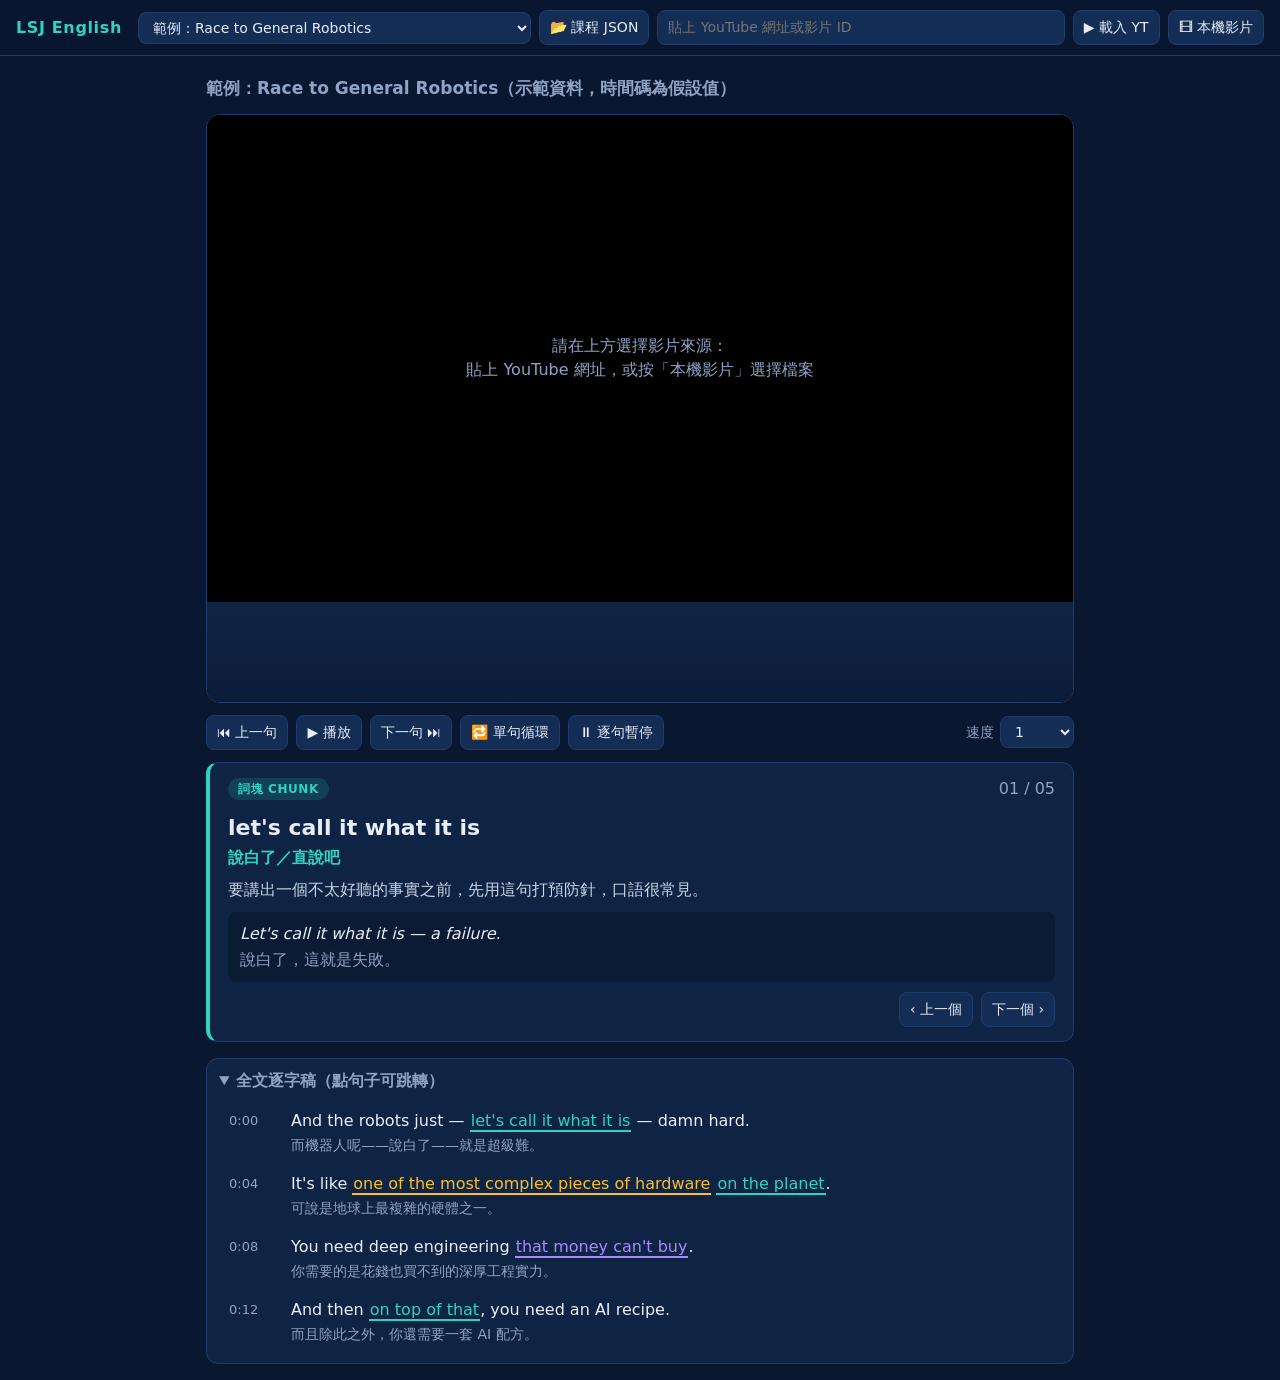
==== index.html @ 0e20a4f8 "更新 2026-10-24 13:58" ====
<!doctype html>
<html lang="zh-Hant">
<head>
<meta charset="utf-8">
<meta name="viewport" content="width=device-width,initial-scale=1">
<title>LSJ English Learn</title>
<link rel="stylesheet" href="style.css">
</head>
<body>
<header class="topbar">
  <div class="brand">LSJ English</div>
  <div class="source-bar">
    <select id="lessonSelect" title="課程"></select>
    <button id="openLessonBtn" title="開啟課程 JSON 檔">📂 課程 JSON</button>
    <input type="file" id="lessonFile" accept=".json,application/json" hidden>
    <input id="ytInput" placeholder="貼上 YouTube 網址或影片 ID">
    <button id="ytLoadBtn">▶ 載入 YT</button>
    <button id="localBtn">🎞 本機影片</button>
    <input type="file" id="localFile" accept="video/*,audio/*" hidden>
  </div>
</header>

<main>
  <h1 id="lessonTitle">尚未載入課程</h1>

  <section class="stage">
    <div class="video-box">
      <div id="ytWrap" class="yt-wrap" hidden></div>
      <video id="localVideo" playsinline controls hidden></video>
      <div id="placeholder" class="placeholder">請在上方選擇影片來源：<br>貼上 YouTube 網址，或按「本機影片」選擇檔案</div>
    </div>
    <div class="subtitle">
      <p id="subEn" class="en"></p>
      <p id="subZh" class="zh"></p>
    </div>
  </section>

  <section class="controls">
    <button id="prevLineBtn" title="上一句（←）">⏮ 上一句</button>
    <button id="playBtn" title="播放／暫停（空白鍵）">▶ 播放</button>
    <button id="nextLineBtn" title="下一句（→）">下一句 ⏭</button>
    <button id="loopBtn" class="toggle" title="單句循環（R）">🔁 單句循環</button>
    <button id="autoPauseBtn" class="toggle" title="每句播完自動暫停（P）">⏸ 逐句暫停</button>
    <label class="rate">速度
      <select id="rateSelect">
        <option>0.5</option><option>0.75</option><option selected>1</option><option>1.25</option><option>1.5</option>
      </select>
    </label>
  </section>

  <section id="card" class="card" hidden>
    <div class="card-head">
      <span id="cardTag" class="tag"></span>
      <span id="cardCounter" class="counter"></span>
    </div>
    <h2 id="cardTitle"></h2>
    <p id="cardMeaning" class="meaning"></p>
    <p id="cardExplain" class="explain"></p>
    <div id="cardExample" class="example">
      <p id="cardExEn" class="ex-en"></p>
      <p id="cardExZh" class="ex-zh"></p>
    </div>
    <div class="card-nav">
      <button id="prevNoteBtn" title="上一個重點">‹ 上一個</button>
      <button id="nextNoteBtn" title="下一個重點">下一個 ›</button>
    </div>
  </section>

  <details class="transcript" open>
    <summary>全文逐字稿（點句子可跳轉）</summary>
    <ol id="lineList"></ol>
  </details>
</main>

<div id="toast" class="toast" hidden></div>
<script src="app.js"></script>
</body>
</html>
---- style.css ----
:root {
  --bg: #0a1730;
  --panel: #0f2445;
  --panel2: #132d55;
  --line: #1f3d6b;
  --text: #e8eef8;
  --muted: #8fa3c4;
  --accent: #2dd4bf;
  --accent-soft: rgba(45, 212, 191, .15);
  --amber: #fbbf24;
  --amber-soft: rgba(251, 191, 36, .15);
  --violet: #a78bfa;
  --violet-soft: rgba(167, 139, 250, .15);
  --blue: #60a5fa;
  --blue-soft: rgba(96, 165, 250, .15);
}

* { box-sizing: border-box; }
[hidden] { display: none !important; }

body {
  margin: 0;
  background: var(--bg);
  color: var(--text);
  font-family: "Segoe UI", "Microsoft JhengHei", "PingFang TC", system-ui, sans-serif;
  line-height: 1.5;
}

.topbar {
  position: sticky; top: 0; z-index: 5;
  display: flex; flex-wrap: wrap; gap: 8px 16px; align-items: center;
  padding: 10px 16px;
  background: rgba(10, 23, 48, .94);
  backdrop-filter: blur(6px);
  border-bottom: 1px solid var(--line);
}
.brand { font-weight: 700; letter-spacing: .04em; color: var(--accent); }
.source-bar { display: flex; flex-wrap: wrap; gap: 8px; align-items: center; flex: 1; }

input, select, button {
  font: inherit; font-size: 14px; color: var(--text);
  background: var(--panel2);
  border: 1px solid var(--line); border-radius: 8px;
  padding: 6px 10px;
}
button { cursor: pointer; }
button:hover { border-color: var(--accent); }
button.toggle.on { background: var(--accent-soft); border-color: var(--accent); color: var(--accent); }
#ytInput { flex: 1; min-width: 180px; }

main { max-width: 900px; margin: 0 auto; padding: 16px; }
h1 { font-size: 17px; margin: 4px 0 12px; color: var(--muted); font-weight: 600; }

.stage { border-radius: 14px; overflow: hidden; background: #000; border: 1px solid var(--line); }
.video-box { position: relative; aspect-ratio: 16 / 9; background: #000; }
.video-box > * { position: absolute; inset: 0; width: 100%; height: 100%; }
.yt-wrap iframe { width: 100%; height: 100%; border: 0; display: block; }
.placeholder {
  display: flex; align-items: center; justify-content: center;
  color: var(--muted); text-align: center; padding: 16px;
}

.subtitle {
  background: linear-gradient(180deg, #0f2445, #0c1d3a);
  padding: 14px 18px 16px; text-align: center; min-height: 100px;
}
.subtitle .en { font-size: 21px; font-weight: 600; margin: 0 0 6px; }
.subtitle .zh { font-size: 17px; margin: 0; color: #cfd9ea; }

mark.hl {
  background: none; color: var(--accent);
  border-bottom: 2px solid currentColor;
  cursor: pointer; padding: 0 1px;
}
mark.hl-pattern { color: var(--amber); }
mark.hl-grammar { color: var(--violet); }
mark.hl-word { color: var(--blue); }

.controls { display: flex; flex-wrap: wrap; gap: 8px; align-items: center; margin: 12px 0; }
.rate { color: var(--muted); font-size: 14px; display: flex; gap: 6px; align-items: center; margin-left: auto; }

.card {
  --c: var(--accent); --c-soft: var(--accent-soft);
  background: var(--panel);
  border: 1px solid var(--line); border-left: 4px solid var(--c);
  border-radius: 12px; padding: 14px 18px; margin-bottom: 16px;
}
.card.pattern { --c: var(--amber); --c-soft: var(--amber-soft); }
.card.grammar { --c: var(--violet); --c-soft: var(--violet-soft); }
.card.word { --c: var(--blue); --c-soft: var(--blue-soft); }
.card.flash { animation: flash .5s ease; }
@keyframes flash { from { background: var(--c-soft); } to { background: var(--panel); } }

.card-head { display: flex; justify-content: space-between; align-items: center; }
.tag {
  font-size: 12px; font-weight: 700; letter-spacing: .05em;
  padding: 2px 10px; border-radius: 999px;
  background: var(--c-soft); color: var(--c);
}
.counter { color: var(--muted); font-variant-numeric: tabular-nums; }
.card h2 { font-size: 22px; margin: 10px 0 2px; }
.meaning { color: var(--c); margin: 0 0 8px; font-weight: 600; }
.explain { margin: 0 0 10px; color: #c9d4e6; }
.example { background: rgba(0, 0, 0, .25); border-radius: 8px; padding: 10px 12px; }
.example p { margin: 0; }
.ex-en { font-style: italic; }
.ex-zh { margin-top: 2px !important; color: var(--muted); }
.card-nav { display: flex; justify-content: flex-end; gap: 8px; margin-top: 10px; }

.transcript { background: var(--panel); border: 1px solid var(--line); border-radius: 12px; padding: 10px 12px; }
.transcript summary { cursor: pointer; color: var(--muted); font-weight: 600; }
#lineList { list-style: none; margin: 8px 0 0; padding: 0; max-height: 340px; overflow: auto; position: relative; }
#lineList li {
  display: grid; grid-template-columns: 52px 1fr; gap: 2px 10px;
  padding: 8px 10px; border-radius: 8px; cursor: pointer;
}
#lineList li:hover { background: rgba(255, 255, 255, .04); }
#lineList li.active { background: var(--accent-soft); }
#lineList .time { color: var(--muted); font-size: 13px; font-variant-numeric: tabular-nums; grid-row: span 2; padding-top: 2px; }
#lineList .zh { color: var(--muted); font-size: 14px; }

.toast {
  position: fixed; left: 50%; bottom: 24px; transform: translateX(-50%);
  background: #1e3a66; border: 1px solid var(--line); color: var(--text);
  padding: 10px 16px; border-radius: 10px; max-width: calc(100% - 32px);
  box-shadow: 0 6px 24px rgba(0, 0, 0, .4); z-index: 10;
}

@media (max-width: 600px) {
  .subtitle .en { font-size: 17px; }
  .subtitle .zh { font-size: 15px; }
  .card h2 { font-size: 19px; }
  .rate { margin-left: 0; }
}
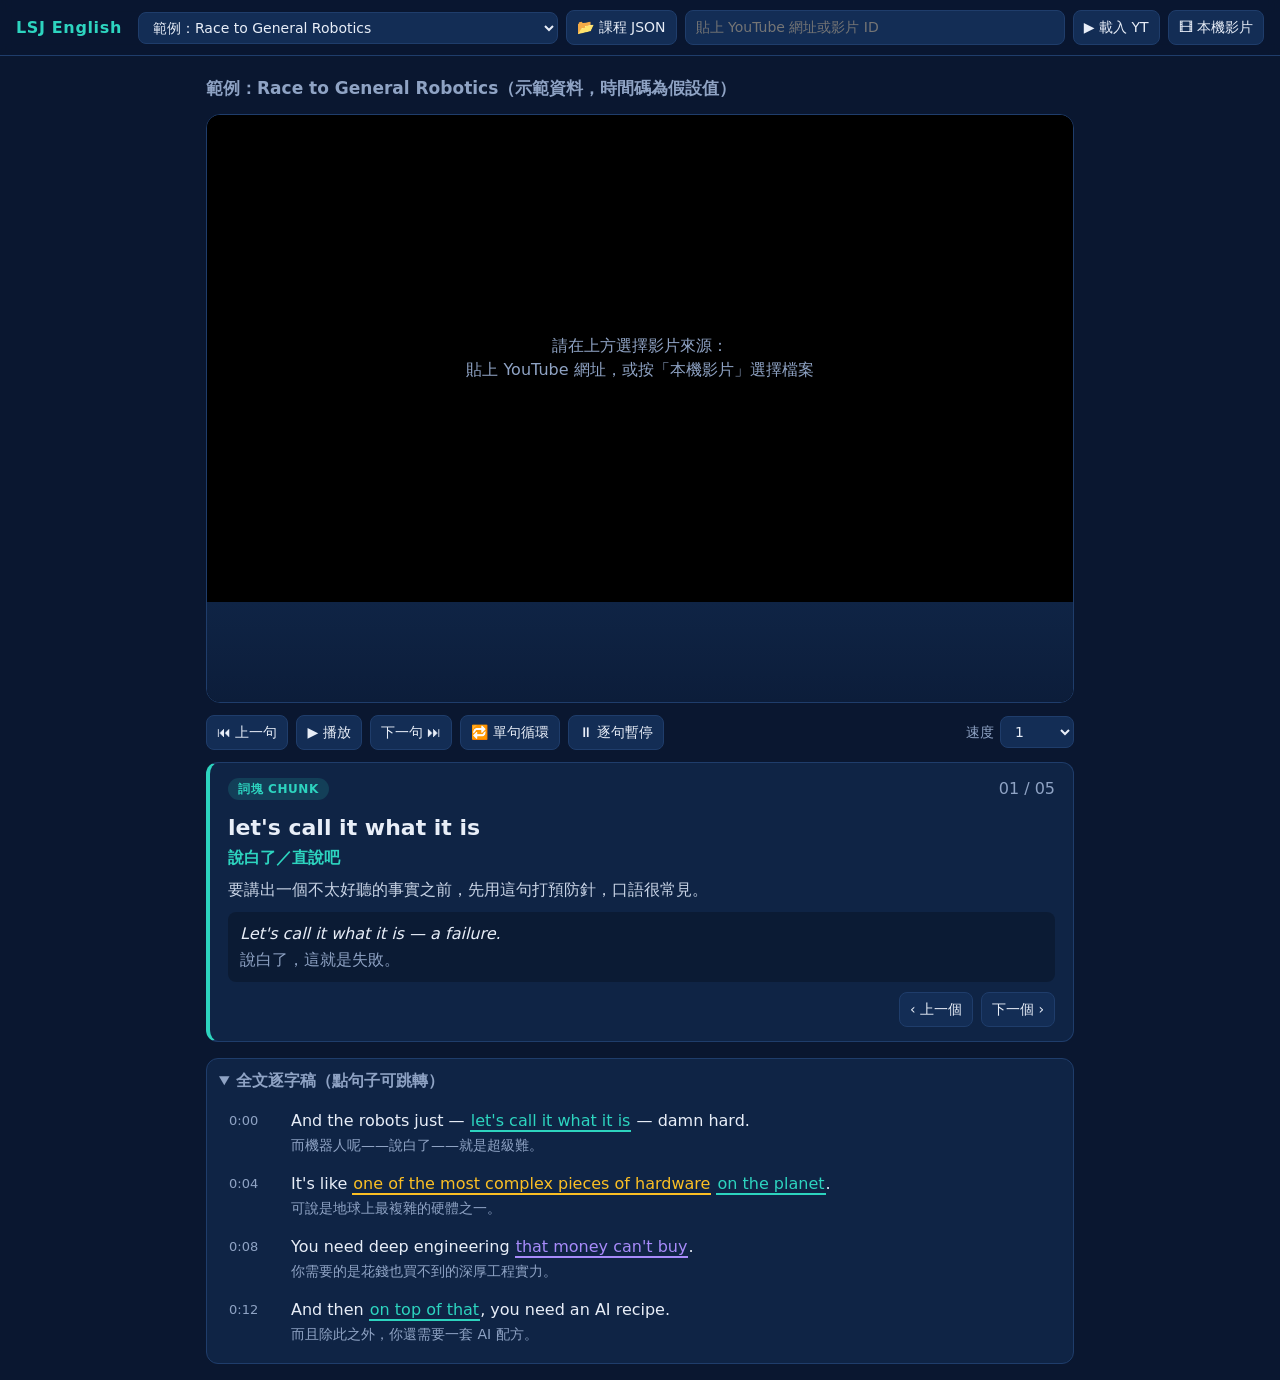
==== commit b417d1c4: "更新 2026-10-24 16:10" ====
--- a/index.html
+++ b/index.html
@@ -14,7 +14,11 @@
     <button id="openLessonBtn" title="開啟課程 JSON 檔">📂 課程 JSON</button>
     <input type="file" id="lessonFile" accept=".json,application/json" hidden>
     <input id="ytInput" placeholder="貼上 YouTube 網址或影片 ID">
-    <button id="ytLoadBtn">▶ 載入 YT</button>
+    <button id="ytLoadBtn" title="只播放影片，不會產生字幕">▶ 載入 YT</button>
+    <button id="makeBtn" class="make-btn" title="抓這支影片的字幕，做成新課程（只有本機版才有）" hidden>🛠 製作課程</button>
+    <label id="cardsOpt" class="cards-opt" title="需要 Anthropic API 金鑰，會花費 API 費用" hidden>
+      <input type="checkbox" id="cardsCheck"> 同時用 Claude 做卡片
+    </label>
     <button id="localBtn">🎞 本機影片</button>
     <input type="file" id="localFile" accept="video/*,audio/*" hidden>
   </div>
--- a/style.css
+++ b/style.css
@@ -35,7 +35,9 @@
   border-bottom: 1px solid var(--line);
 }
 .brand { font-weight: 700; letter-spacing: .04em; color: var(--accent); }
-.source-bar { display: flex; flex-wrap: wrap; gap: 8px; align-items: center; flex: 1; }
+.source-bar { display: flex; flex-wrap: wrap; gap: 8px; align-items: center; flex: 1; min-width: 0; }
+.source-bar > * { max-width: 100%; }
+#lessonSelect { flex: 1 1 220px; min-width: 0; text-overflow: ellipsis; }
 
 input, select, button {
   font: inherit; font-size: 14px; color: var(--text);
@@ -46,7 +48,10 @@
 button { cursor: pointer; }
 button:hover { border-color: var(--accent); }
 button.toggle.on { background: var(--accent-soft); border-color: var(--accent); color: var(--accent); }
-#ytInput { flex: 1; min-width: 180px; }
+#ytInput { flex: 1 1 180px; min-width: 0; }
+.make-btn { background: var(--accent); color: #062a26; border-color: var(--accent); font-weight: 700; }
+.make-btn:disabled { opacity: .6; cursor: wait; }
+.cards-opt { display: flex; gap: 4px; align-items: center; color: var(--muted); font-size: 14px; cursor: pointer; }
 
 main { max-width: 900px; margin: 0 auto; padding: 16px; }
 h1 { font-size: 17px; margin: 4px 0 12px; color: var(--muted); font-weight: 600; }
@@ -127,6 +132,7 @@
 }
 
 @media (max-width: 600px) {
+  .source-bar { flex-basis: 100%; }
   .subtitle .en { font-size: 17px; }
   .subtitle .zh { font-size: 15px; }
   .card h2 { font-size: 19px; }
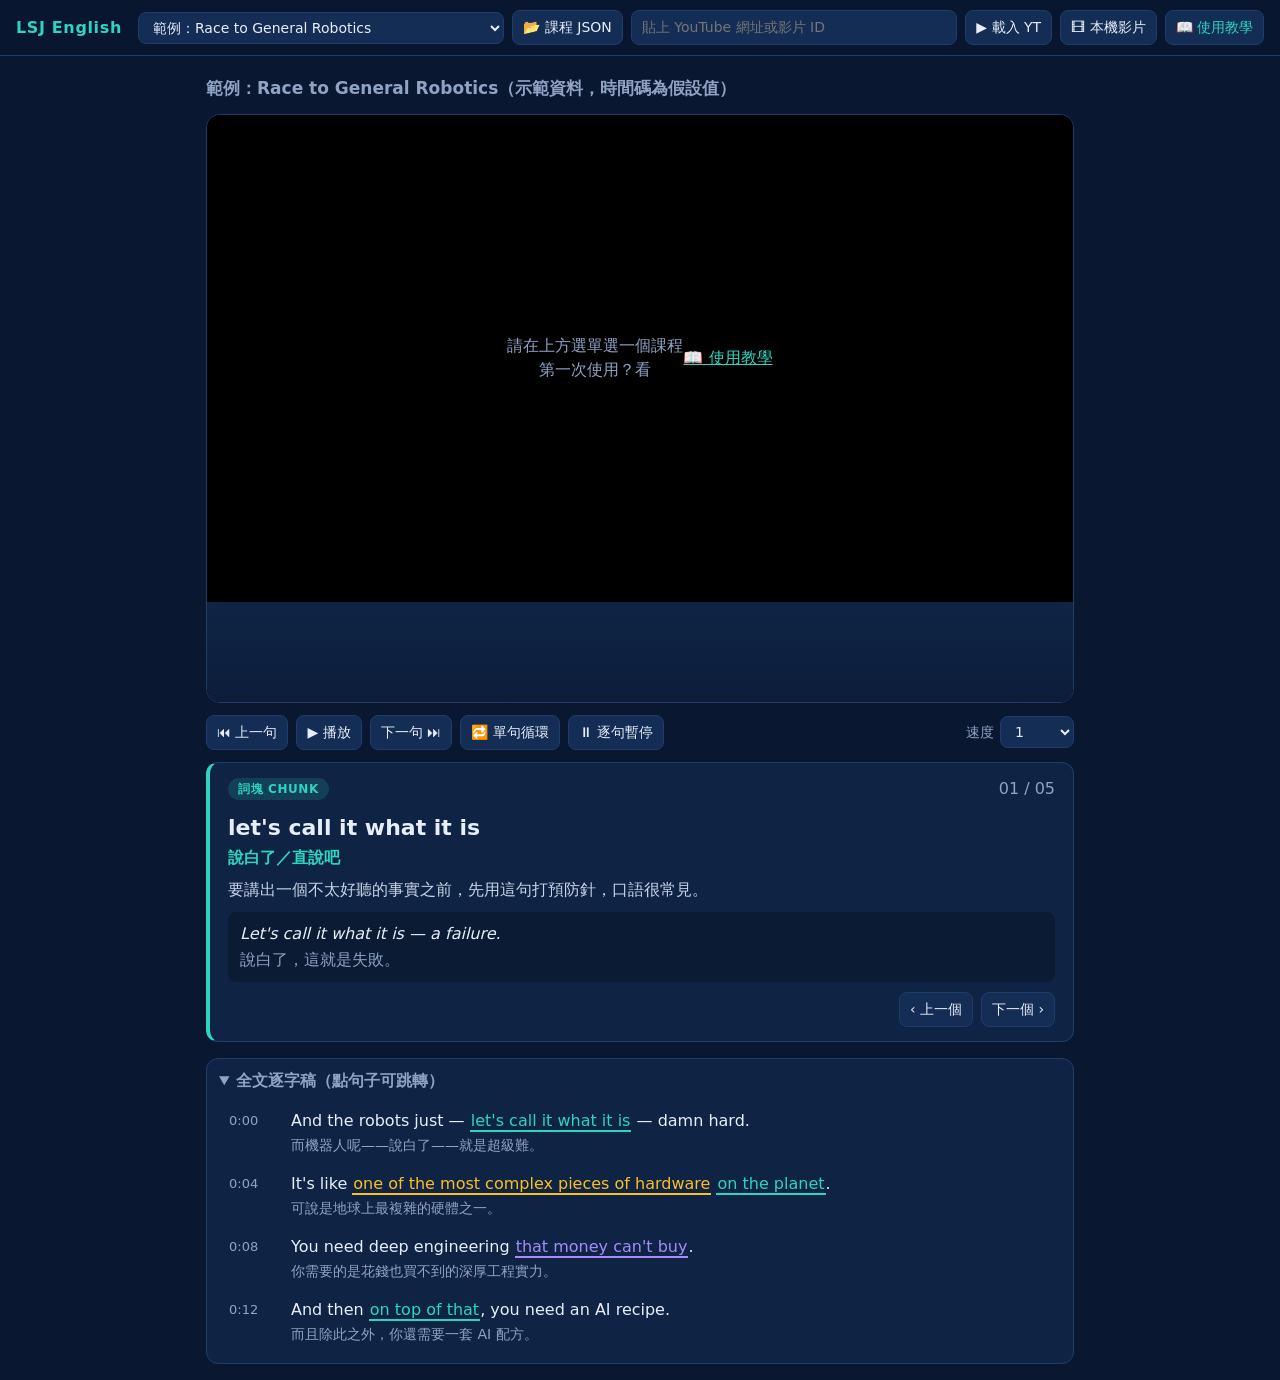
==== commit 79579e26: "更新 2026-10-24 18:57" ====
--- a/index.html
+++ b/index.html
@@ -15,12 +15,9 @@
     <input type="file" id="lessonFile" accept=".json,application/json" hidden>
     <input id="ytInput" placeholder="貼上 YouTube 網址或影片 ID">
     <button id="ytLoadBtn" title="只播放影片，不會產生字幕">▶ 載入 YT</button>
-    <button id="makeBtn" class="make-btn" title="抓這支影片的字幕，做成新課程（只有本機版才有）" hidden>🛠 製作課程</button>
-    <label id="cardsOpt" class="cards-opt" title="需要 Anthropic API 金鑰，會花費 API 費用" hidden>
-      <input type="checkbox" id="cardsCheck"> 同時用 Claude 做卡片
-    </label>
     <button id="localBtn">🎞 本機影片</button>
     <input type="file" id="localFile" accept="video/*,audio/*" hidden>
+    <a class="link-btn guide-btn" href="guide.html" target="_blank" rel="noopener">📖 使用教學</a>
   </div>
 </header>
 
@@ -31,7 +28,7 @@
     <div class="video-box">
       <div id="ytWrap" class="yt-wrap" hidden></div>
       <video id="localVideo" playsinline controls hidden></video>
-      <div id="placeholder" class="placeholder">請在上方選擇影片來源：<br>貼上 YouTube 網址，或按「本機影片」選擇檔案</div>
+      <div id="placeholder" class="placeholder">請在上方選單選一個課程<br>第一次使用？看 <a href="guide.html" target="_blank" rel="noopener">📖 使用教學</a></div>
     </div>
     <div class="subtitle">
       <p id="subEn" class="en"></p>
@@ -70,6 +67,64 @@
     </div>
   </section>
 
+  <details id="studio" class="tools" open hidden>
+    <summary>🛠 課程製作室（只有本機版才有，網站上不會出現）</summary>
+    <div class="tools-body">
+
+      <div class="step">
+        <h3><span class="badge">A</span> 加入課程</h3>
+        <p class="hint">目前課程：<b id="currentLesson">（無）</b></p>
+        <p class="hint">要做<b>新課程</b>：從 B 開始。要幫<b>已有的課程</b>加片語單字：在最上方選單選好課程，直接跳到 D。</p>
+      </div>
+
+      <div class="step">
+        <h3><span class="badge">B</span> 設定 YouTube 網址</h3>
+        <div class="row">
+          <input id="studioUrl" class="grow" placeholder="貼上 YouTube 網址（影片要有英文 CC 字幕）">
+          <button id="previewBtn" title="先播放看看是不是這支影片">▶ 先播放看看</button>
+        </div>
+      </div>
+
+      <div class="step">
+        <h3><span class="badge">C</span> 製作字幕</h3>
+        <div class="row">
+          <button id="makeBtn" class="make-btn">🛠 製作字幕</button>
+          <label id="cardsOpt" class="cards-opt" title="需要 Anthropic API 金鑰，會花費 API 費用" hidden>
+            <input type="checkbox" id="cardsCheck"> 同時用 Claude 做卡片
+          </label>
+        </div>
+        <p class="hint">會抓 YouTube 的英文與中文字幕做成課程，自動加進最上方的選單（約 10～30 秒）。</p>
+      </div>
+
+      <div class="step">
+        <h3><span class="badge">D</span> 片語、單字卡片（用 Claude 或 ChatGPT，不需要金鑰）</h3>
+        <p class="sub">D1. 把句子交給 AI</p>
+        <div class="row">
+          <label>範圍 <select id="batchSelect"></select></label>
+          <label>程度 <input id="levelInput" value="台灣高中到大學程度"></label>
+        </div>
+        <div class="row">
+          <button id="copyPromptBtn">📋 複製提示詞</button>
+          <button id="dlPromptBtn">⬇ 下載提示詞</button>
+          <a class="link-btn" href="docs/卡片格式說明.md" download="卡片格式說明.md">⬇ 下載格式說明</a>
+        </div>
+        <p class="hint">把提示詞貼到 Claude（claude.ai）或 ChatGPT 送出，它會回覆一段 JSON。每次 50 句，做完再換下一個範圍。</p>
+
+        <p class="sub">D2. 把 AI 的回答放回來</p>
+        <textarea id="cardsInput" rows="6" placeholder="把 AI 的回答整段貼在這裡（前後有說明文字也沒關係）"></textarea>
+        <div class="row">
+          <button id="importBtn" class="make-btn">📥 匯入卡片</button>
+          <button id="uploadCardsBtn">📂 從檔案匯入</button>
+          <input type="file" id="cardsFile" accept=".json,.txt,.md,application/json,text/plain" hidden>
+          <label class="cards-opt"><input type="checkbox" id="replaceCheck"> 取代這些句子原有的卡片</label>
+        </div>
+        <p id="importResult" class="hint"></p>
+      </div>
+
+      <p class="hint done">✅ 都做好後：打開 Git 小幫手按「💾⬆ 存檔並上傳」，1～2 分鐘後網站就會出現。</p>
+    </div>
+  </details>
+
   <details class="transcript" open>
     <summary>全文逐字稿（點句子可跳轉）</summary>
     <ol id="lineList"></ol>
--- a/style.css
+++ b/style.css
@@ -112,6 +112,38 @@
 .ex-zh { margin-top: 2px !important; color: var(--muted); }
 .card-nav { display: flex; justify-content: flex-end; gap: 8px; margin-top: 10px; }
 
+.tools { background: var(--panel); border: 1px solid var(--line); border-radius: 12px; padding: 10px 12px; margin-bottom: 16px; }
+.tools summary { cursor: pointer; color: var(--accent); font-weight: 600; }
+.tools-body { padding: 4px 4px 2px; }
+.tools h3 { font-size: 15px; margin: 14px 0 8px; }
+.tools .row { display: flex; flex-wrap: wrap; gap: 8px; align-items: center; margin-bottom: 8px; }
+.tools label { color: var(--muted); font-size: 14px; display: flex; gap: 6px; align-items: center; }
+.tools select, .tools #levelInput { min-width: 0; max-width: 100%; }
+.tools textarea {
+  width: 100%; resize: vertical; font: 13px/1.5 Consolas, monospace; color: var(--text);
+  background: #0b1a33; border: 1px solid var(--line); border-radius: 8px; padding: 8px 10px; margin-bottom: 8px;
+}
+.link-btn {
+  font-size: 14px; color: var(--text); background: var(--panel2); border: 1px solid var(--line);
+  border-radius: 8px; padding: 6px 10px; text-decoration: none;
+}
+.link-btn:hover { border-color: var(--accent); }
+.guide-btn { color: var(--accent); }
+.placeholder a { color: var(--accent); }
+.tools .step { border-top: 1px solid var(--line); padding-top: 4px; margin-top: 10px; }
+.tools .step:first-child { border-top: 0; margin-top: 0; }
+.badge {
+  display: inline-flex; align-items: center; justify-content: center; width: 22px; height: 22px;
+  border-radius: 50%; background: var(--accent); color: #062a26; font-size: 13px; margin-right: 4px;
+}
+.tools .sub { font-size: 14px; font-weight: 600; margin: 10px 0 6px; }
+.tools .grow { flex: 1 1 220px; min-width: 0; }
+.hint b { color: var(--text); }
+.hint.done { border-top: 1px solid var(--line); padding-top: 10px; margin-top: 12px; }
+.hint { color: var(--muted); font-size: 14px; margin: 4px 0; }
+.hint.ok { color: var(--accent); }
+.hint.err { color: #f87171; }
+
 .transcript { background: var(--panel); border: 1px solid var(--line); border-radius: 12px; padding: 10px 12px; }
 .transcript summary { cursor: pointer; color: var(--muted); font-weight: 600; }
 #lineList { list-style: none; margin: 8px 0 0; padding: 0; max-height: 340px; overflow: auto; position: relative; }
